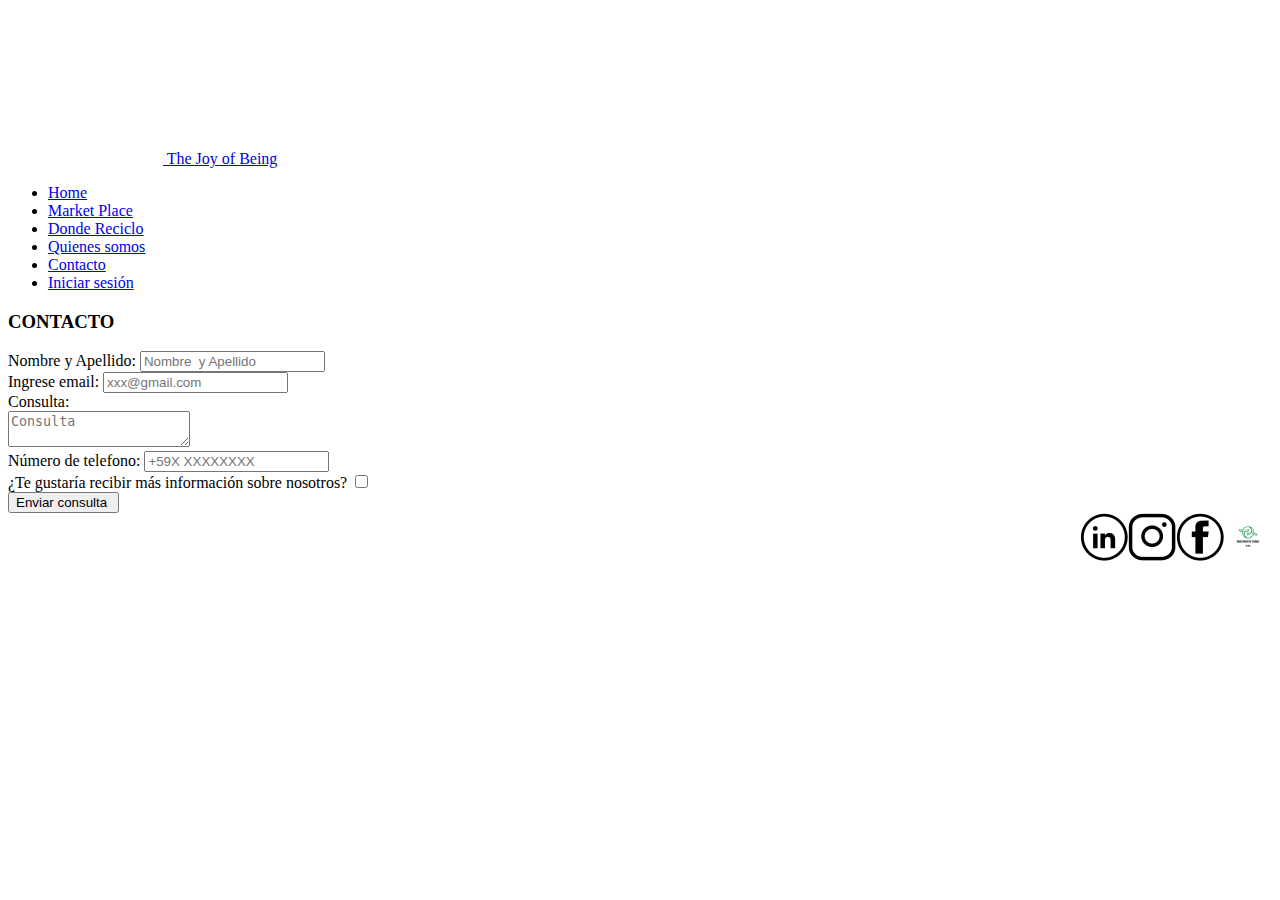
==== pages/contacto.html @ 1d0e4acf "se adjuntan todos los archivos de la 4ta entrega" ====
<!DOCTYPE html>
<html lang="es">
<head>
	<meta charset="UTF-8">
    <meta http-equiv="X-UA Compatible" content="IE=edge">
    <meta name="viewport" content="width=device-width, initial-scale=1.0">
	<title>Rinconcito Verde | Contacto</title>
	<link rel="stylesheet" href="../CSS/styles.css" />
	<link rel="icon" href="../assets/img/favicon/favicon.ico">
</head>
<body>
	<div id="grilla">
		<!--inicio header-->
        <header class="row border">
		<!--LOGO-->
		<div class="s-header__logo"> 
			<a class="logo"  href="../index.html">
				<img src="../assets/img/logowodsc.png" alt="Homepage" >
				The Joy of Being
			</a>
		</div>
		<!--LOGO-->
		</header>
		<!--fin header-->
		<!--INICIO Navegacion principal-->
    	<nav class="s-header__nav">
			<ul>
				<li><a href="../index.html">Home</a></li>
				<li><a href="marketplace.html">Market Place</a></li>
				<li><a href="dondereciclo.html">Donde Reciclo</a></li>
				<li><a href="quienessomos.html">Quienes somos</a></li>
				<li><a href="contacto.html">Contacto</a></li>
				<li><a href="login.html">Iniciar sesión</a></li>		
			</ul>
		</nav>
	 	<!--FIN Navegacion principal-->
    	<!--Inicio contacto-->

		<section id="main_body">
			<h3 class="body-text-2">CONTACTO</h3>
			<!-- formulario de contacto -->
			<article class="body-text-3">
				<form action="#">
					<label for="Nombre"> Nombre y Apellido:
						<input type="text" placeholder="Nombre  y Apellido"><br>
					</label>
					<label for="email">Ingrese email:
						<input type="email" placeholder="xxx@gmail.com" name="email"><br>
					</label>
					<label for="Consulta"> Consulta:<br>
						<textarea placeholder="Consulta"></textarea>
					</label> <br>
					<label for="number"> Número de telefono:
						<input type="number" placeholder="+59X XXXXXXXX"><br>
					</label>
					<div>¿Te gustaría recibir más información sobre nosotros?
					<input type="checkbox" name="acepta" value="1"></div>
					<input type="submit" value="Enviar consulta ">
				</form>
			</article>
		</section>
		<!-- cierre de form contacto -->
		<!-- inicio de footer --> 
		<footer  id="footer" class=wrapper_footer>
			<a href="index.html"><img src="../assets/img/logo_favicon.ico"  style="float:right" ></a>
        	<a href="facebook link"><img src="../assets/img/social_media/fb.png" style="float:right" > </a>
       		<a href="inta link"> <img src="../assets/img/social_media/insta.png"style="float:right" ></a>
        	<a href="linkedin link"><img src="../assets/img/social_media/linkedin.png"style="float:right" ></a>
		</footer>
	</div>	
</body>
</html>
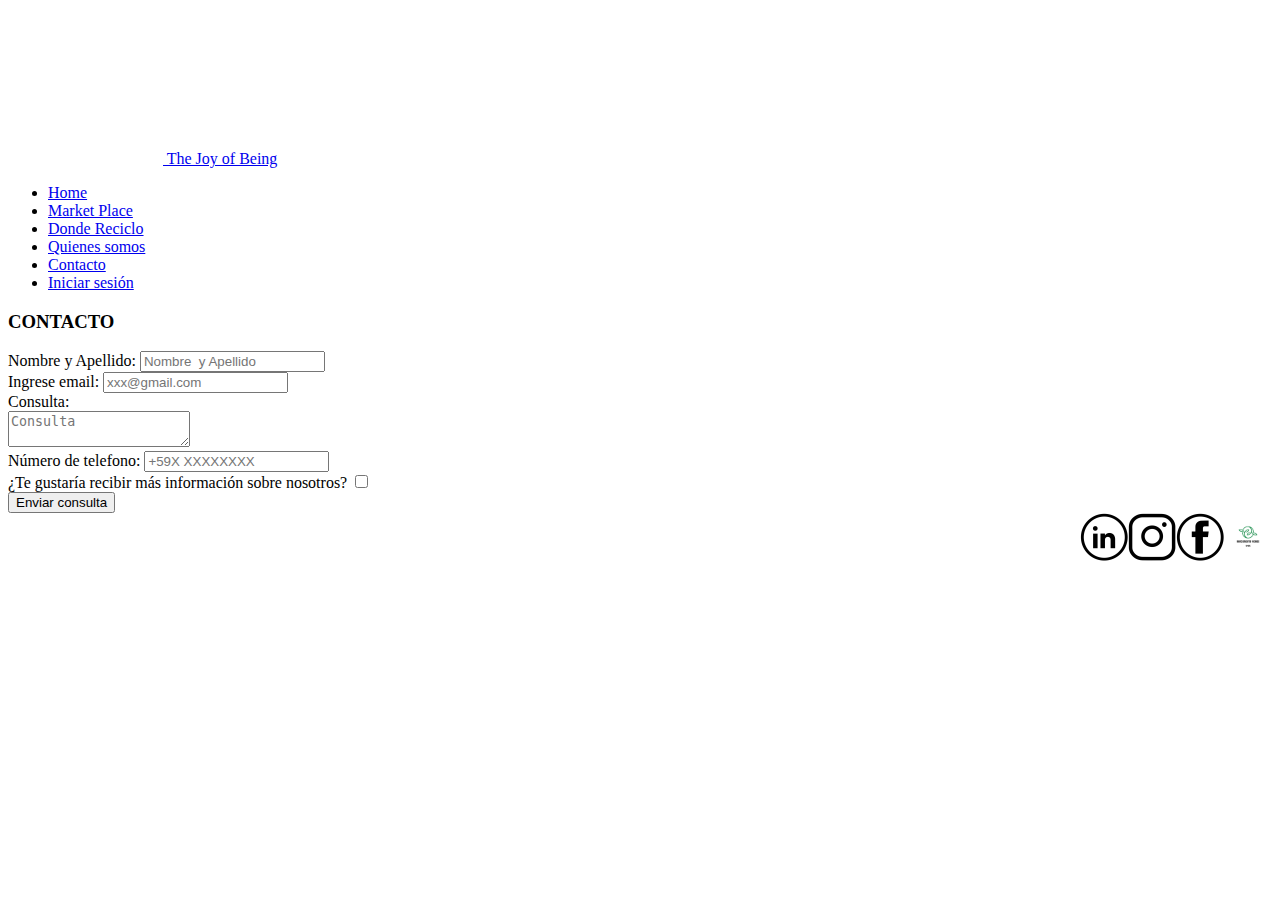
==== commit 35caab61: "actualizacion de docs" ====
--- a/pages/contacto.html
+++ b/pages/contacto.html
@@ -6,7 +6,12 @@
     <meta name="viewport" content="width=device-width, initial-scale=1.0">
 	<title>Rinconcito Verde | Contacto</title>
 	<link rel="stylesheet" href="../CSS/styles.css" />
+	<link rel="stylesheet" href="../css/animate.css" />
 	<link rel="icon" href="../assets/img/favicon/favicon.ico">
+    <script src="../css/wow.js"></script>
+    <script>
+      new WOW().init();
+	</script>
 </head>
 <body>
 	<div id="grilla">
@@ -51,11 +56,11 @@
 						<textarea placeholder="Consulta"></textarea>
 					</label> <br>
 					<label for="number"> Número de telefono:
-						<input type="number" placeholder="+59X XXXXXXXX"><br>
+						<input type="tel" placeholder="+59X XXXXXXXX"><br>
 					</label>
 					<div>¿Te gustaría recibir más información sobre nosotros?
 					<input type="checkbox" name="acepta" value="1"></div>
-					<input type="submit" value="Enviar consulta ">
+					<input type="submit" value="Enviar consulta" class="btn">
 				</form>
 			</article>
 		</section>
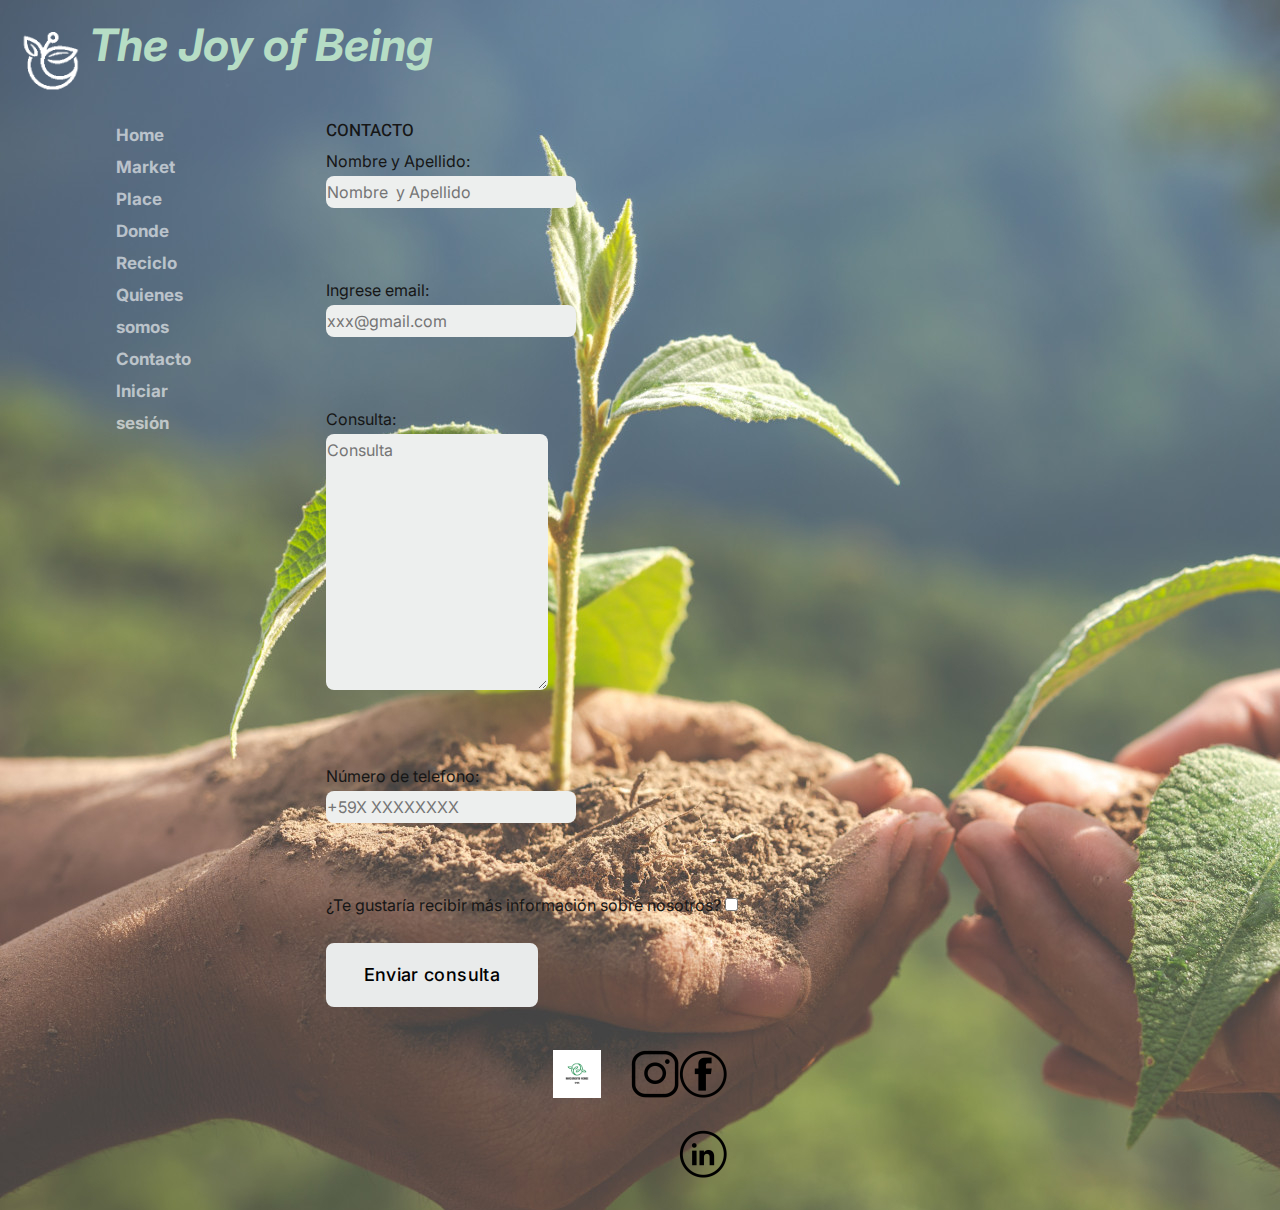
==== commit fd776e5e: "Boostrap en todo el sitio" ====
--- a/pages/contacto.html
+++ b/pages/contacto.html
@@ -5,18 +5,26 @@
     <meta http-equiv="X-UA Compatible" content="IE=edge">
     <meta name="viewport" content="width=device-width, initial-scale=1.0">
 	<title>Rinconcito Verde | Contacto</title>
-	<link rel="stylesheet" href="../CSS/styles.css" />
+
+	
+    <link rel="stylesheet" href="../boostrap/css/bootstrap.min.css">
+    <script src="../boostrap/js/jquery.slim.min.js"></script>
+    <script src="../boostrap/js/bootstrap.bundle.min.js"></script>
+
+    <link rel="stylesheet" href="../css/styles.css" />
 	<link rel="stylesheet" href="../css/animate.css" />
 	<link rel="icon" href="../assets/img/favicon/favicon.ico">
+
     <script src="../css/wow.js"></script>
     <script>
       new WOW().init();
 	</script>
 </head>
 <body>
-	<div id="grilla">
+	<div id="grilla" class="container-fluid">
+	
 		<!--inicio header-->
-        <header class="row border">
+        <header>
 		<!--LOGO-->
 		<div class="s-header__logo"> 
 			<a class="logo"  href="../index.html">
@@ -27,50 +35,76 @@
 		<!--LOGO-->
 		</header>
 		<!--fin header-->
-		<!--INICIO Navegacion principal-->
-    	<nav class="s-header__nav">
-			<ul>
-				<li><a href="../index.html">Home</a></li>
-				<li><a href="marketplace.html">Market Place</a></li>
-				<li><a href="dondereciclo.html">Donde Reciclo</a></li>
-				<li><a href="quienessomos.html">Quienes somos</a></li>
-				<li><a href="contacto.html">Contacto</a></li>
-				<li><a href="login.html">Iniciar sesión</a></li>		
-			</ul>
-		</nav>
+		<div class="row">
+			<div class="col-sm-3">
+			<!--INICIO Navegacion principal-->
+    		<nav class="s-header__nav">
+				<ul>
+					<li><a href="../index.html">Home</a></li>
+					<li><a href="marketplace.html">Market Place</a></li>
+					<li><a href="dondereciclo.html">Donde Reciclo</a></li>
+					<li><a href="quienessomos.html">Quienes somos</a></li>
+					<li><a href="contacto.html">Contacto</a></li>
+					<li><a href="login.html">Iniciar sesión</a></li>		
+				</ul>
+			</nav>
+			</div>
 	 	<!--FIN Navegacion principal-->
+
     	<!--Inicio contacto-->
-
-		<section id="main_body">
-			<h3 class="body-text-2">CONTACTO</h3>
-			<!-- formulario de contacto -->
-			<article class="body-text-3">
-				<form action="#">
-					<label for="Nombre"> Nombre y Apellido:
-						<input type="text" placeholder="Nombre  y Apellido"><br>
-					</label>
-					<label for="email">Ingrese email:
-						<input type="email" placeholder="xxx@gmail.com" name="email"><br>
-					</label>
-					<label for="Consulta"> Consulta:<br>
-						<textarea placeholder="Consulta"></textarea>
-					</label> <br>
-					<label for="number"> Número de telefono:
-						<input type="tel" placeholder="+59X XXXXXXXX"><br>
-					</label>
-					<div>¿Te gustaría recibir más información sobre nosotros?
-					<input type="checkbox" name="acepta" value="1"></div>
-					<input type="submit" value="Enviar consulta" class="btn">
-				</form>
-			</article>
-		</section>
+			<div class="col-sm-9" class="d-flex justify-content-center">
+				<section id="main_body" >
+					<div  class="d-flex justify-content-center"> 
+					<!-- formulario de contacto -->
+					<article class="body-text-3">
+						<form action="#">
+							<div class="align-self-center">
+								<h3 class="body-text-2" >CONTACTO</h3>
+								<label for="Nombre"> Nombre y Apellido:
+									<input type="text" placeholder="Nombre  y Apellido"><br>
+								</label>
+							</div>
+							<div class="align-self-center">
+								<label for="email">Ingrese email:
+									<input type="email" placeholder="xxx@gmail.com" name="email"><br>
+								</label>
+							</div>
+							<div class="align-self-center">
+								<label for="Consulta"> Consulta:<br>
+									<textarea placeholder="Consulta"></textarea>
+								</label> 
+							</div>
+							<br>
+							<div class="align-self-center">
+								<label for="number"> Número de telefono:
+									<input type="tel" placeholder="+59X XXXXXXXX"><br>
+								</label>
+							</div>
+							<div class="align-self-center">
+								¿Te gustaría recibir más información sobre nosotros?
+								<input type="checkbox" name="acepta" value="1">
+							</div>
+							<input type="submit" value="Enviar consulta" class="btn" >
+						</form>
+					</article>
+					</div>	
+				</section>
+			</div>
+		</div>
 		<!-- cierre de form contacto -->
+	</div>
 		<!-- inicio de footer --> 
-		<footer  id="footer" class=wrapper_footer>
-			<a href="index.html"><img src="../assets/img/logo_favicon.ico"  style="float:right" ></a>
-        	<a href="facebook link"><img src="../assets/img/social_media/fb.png" style="float:right" > </a>
-       		<a href="inta link"> <img src="../assets/img/social_media/insta.png"style="float:right" ></a>
-        	<a href="linkedin link"><img src="../assets/img/social_media/linkedin.png"style="float:right" ></a>
+		<footer  id="footer">
+			<div class="container">
+                <div class="row">
+                    <div class="col-12 col-sm-12">
+						<a href="index.html"><img src="../assets/img/logo_favicon.ico" alt="Homepage" ></a>
+						<a href="facebook link"><img src="../assets/img/social_media/fb.png" style="float:right" > </a>
+						<a href="inta link"> <img src="../assets/img/social_media/insta.png"style="float:right" ></a>
+						<a href="linkedin link"><img src="../assets/img/social_media/linkedin.png"style="float:right" ></a>
+					</div>
+				</div>
+				
 		</footer>
 	</div>	
 </body>
--- a/css/styles.css
+++ b/css/styles.css
@@ -0,0 +1,858 @@
+@charset "UTF-8";
+
+/* =================================================================== 
+ * TOC:
+ * # SETTINGS
+ *      ## fonts 
+ *      ## colors 
+ *      ## spacing and typescale
+ *      ## grid variables
+ * # NORMALIZE
+ * # BASE SETUP
+ * # GRID
+ *      ## large screen devices
+ *      ## medium screen devices 
+ *      ## tablet devices 
+ *      ## mobile devices 
+ *      ## small screen devices 
+ *      ## additional column stackpoints 
+ * # TYPOGRAPHY 
+ *      ## base type styles
+ *      ## spacing
+ * # BUTTONS
+ * # PROJECT-WIDE SHARED STYLES
+ *      ## theme-specific typography classes
+ *      ## media classes
+ * # SITE HEADER
+ *      ## logo
+ *      ## main navigation
+ *      ## cta button
+ * # FOOTER
+ *------------------------------------------------------------------ */
+
+/* ===================================================================
+ * # SETTINGS
+ *---------------------------------------------------------------- */
+/* fuentes de google https://fonts.google.com/specimen/Heebo?query=heebo&category=Sans+Serif&preview.text=kj&preview.text_type=custom
+     */
+
+ @import url("https://fonts.googleapis.com/css2?family=Inter:wght@300;400;500;600&family=Heebo:wght@300;400;500;600;700&display=swap");
+
+:root {
+    --font-1    : "Inter", sans-serif;
+    --font-2    : "Heebo", sans-serif;
+  }
+
+/* ------------------------------------------------------------------- 
+ * ## colors
+ * ------------------------------------------------------------------- */
+:root {
+
+    /* color-1(#3F885C)
+     */
+    --color-1                       : hsla(144, 37%, 39%, 1);
+   
+    /* theme color variations
+     */
+    --color-1-lightest              : hsla(144, 37%, 79%, 1);
+    --color-1-lighter               : hsla(144, 37%, 69%, 1);
+    --color-1-light                 : hsla(144, 37%, 49%, 1);
+    --color-1-dark                  : hsla(144, 37%, 29%, 1);
+    --color-1-darker                : hsla(144, 37%, 19%, 1);
+    --color-1-darkest               : hsla(144, 37%, 9%, 1);
+
+
+    /* shades 
+     * generated using 
+     * Tint & Shade Generator 
+     * (https://maketintsandshades.com/)
+     */
+    --color-black                   : #000000;
+    --color-gray-19                 : #161616;
+    --color-gray-18                 : #2c2c2c;
+    --color-gray-17                 : #424342;
+    --color-gray-16                 : #585958;
+    --color-gray-15                 : #6e6f6f;
+    --color-gray-14                 : #838585;
+    --color-gray-13                 : #999b9b;
+    --color-gray-12                 : #afb2b1;
+    --color-gray-11                 : #c5c8c7;
+    --color-gray-10                 : #dbdedd;
+    --color-gray-9                  : #dfe1e0;
+    --color-gray-8                  : #e2e5e4;
+    --color-gray-7                  : #e6e8e7;
+    --color-gray-6                  : #e9ebeb;
+    --color-gray-5                  : #edefee;
+    --color-gray-4                  : #f1f2f1;
+    --color-gray-3                  : #f4f5f5;
+    --color-gray-2                  : #f8f8f8;
+    --color-gray-1                  : #fbfcfc;
+    --color-white                   : #ffffff;
+
+    /* text
+     */
+    --color-text                    : var(--color-gray-19);
+    --color-text-dark               : var(--color-gray-19);
+    --color-text-light              : var(--color-gray-13);
+
+    /* buttons
+     */
+    --color-btn                     : var(--color-gray-6);
+    --color-btn-text                : var(--color-black);
+    --color-btn-hover               : var(--color-gray-8);
+    --color-btn-hover-text          : var(--color-black);
+    
+    /* preloader
+     */
+     --color-preloader-bg            : var(--color-gray-19);
+     --color-loader                  : rgba(169, 249, 192, 0.733);
+     --color-loader-light            : rgba(255, 255, 255, 0.1);
+
+    /* others
+     */
+    --color-body                    : white;
+    --color-border                  : rgba(0, 0, 0, 0.08);
+    --border-radius                 : 8px;
+}
+
+/* ------------------------------------------------------------------- 
+ * ## spacing and typescale
+ * ------------------------------------------------------------------- */
+:root {
+
+    /* spacing
+     * base font size: 18px 
+     * vertical space unit : 32px
+     */
+    --base-size         : 62.5%;
+    --multiplier        : 1;
+    --base-font-size    : calc(1.8rem * var(--multiplier));
+    --space             : calc(3.2rem * var(--multiplier));
+
+    /* vertical spacing 
+     */
+    --vspace-0_125      : calc(0.125 * var(--space));
+    --vspace-0_25       : calc(0.25 * var(--space));
+    --vspace-0_375      : calc(0.375 * var(--space));
+    --vspace-0_5        : calc(0.5 * var(--space));
+    --vspace-0_625      : calc(0.625 * var(--space));
+    --vspace-0_75       : calc(0.75 * var(--space));
+    --vspace-0_875      : calc(0.875 * var(--space));
+    --vspace-1          : calc(var(--space));
+    --vspace-1_25       : calc(1.25 * var(--space));
+    --vspace-1_5        : calc(1.5 * var(--space));
+    --vspace-1_75       : calc(1.75 * var(--space));
+    --vspace-2          : calc(2 * var(--space));
+    --vspace-2_5        : calc(2.5 * var(--space));
+    --vspace-3          : calc(3 * var(--space));
+    --vspace-3_5        : calc(3.5 * var(--space));
+    --vspace-4          : calc(4 * var(--space));
+    --vspace-4_5        : calc(4.5 * var(--space));
+    --vspace-5          : calc(5 * var(--space));
+
+    /* type scale
+     * ratio 1:2 | base: 18px
+     * -------------------------------------------------------
+     *
+     * --text-display-3 = (77.40px)
+     * --text-display-2 = (64.50px)
+     * --text-display-1 = (53.75px)
+     * --text-xxxl      = (44.79px)
+     * --text-xxl       = (37.32px)
+     * --text-xl        = (31.10px)
+     * --text-lg        = (25.92px)
+     * --text-md        = (21.60px)
+     * --text-size      = (18.00px) BASE
+     * --text-sm        = (15.00px)
+     * --text-xs        = (12.50px)
+     *
+     * ---------------------------------------------------------
+     */
+    --text-scale-ratio  : 1.2;
+    --text-size         : var(--base-font-size);
+    --text-xs           : calc((var(--text-size) / var(--text-scale-ratio)) / var(--text-scale-ratio));
+    --text-sm           : calc(var(--text-xs) * var(--text-scale-ratio));
+    --text-md           : calc(var(--text-sm) * var(--text-scale-ratio) * var(--text-scale-ratio));
+    --text-lg           : calc(var(--text-md) * var(--text-scale-ratio));
+    --text-xl           : calc(var(--text-lg) * var(--text-scale-ratio));
+    --text-xxl          : calc(var(--text-xl) * var(--text-scale-ratio));
+    --text-xxxl         : calc(var(--text-xxl) * var(--text-scale-ratio));
+    --text-display-1    : calc(var(--text-xxxl) * var(--text-scale-ratio));
+    --text-display-2    : calc(var(--text-display-1) * var(--text-scale-ratio));
+    --text-display-3    : calc(var(--text-display-2) * var(--text-scale-ratio));
+
+    /* default button height
+     */
+    --vspace-btn        : var(--vspace-2);
+}
+/* on mobile devices below 600px, change the value of '--multiplier' 
+ * to adjust the values of base font size and vertical space unit.
+ */
+ @media screen and (max-width: 600px) {
+    :root {
+        --multiplier : 0.9375;
+    }
+}
+/* ------------------------------------------------------------------- 
+ * ## grid variables
+ * ------------------------------------------------------------------- */
+:root {
+
+    /* widths for rows and containers
+     */
+    --width-full     : 100%;
+    --width-max      : 1200px;
+    --width-wide     : 1400px;
+    --width-wider    : 1600px;
+    --width-widest   : 1800px;
+    --width-narrow   : 1000px;
+    --width-narrower : 800px;
+    --width-grid-max : var(--width-max);
+
+    /* gutter
+     */
+    --gutter         : 2.2rem;
+}
+
+/* on mobile devices
+ */
+ @media screen and (max-width: 600px) {
+    :root {
+        --gutter : 1rem
+    }
+}
+
+/* ====================================================================
+ * # NORMALIZE
+* -------------------------------------------------------------------- */
+html {
+    line-height              : 1.15;
+    text-size-adjust         : 100%;
+}
+
+body {
+    margin : 0;
+}
+
+main {
+    display : block;
+}
+
+h1 {
+    font-size : 2em;
+    margin    : 0.67em 0;
+}
+
+
+hr {
+    box-sizing : content-box;
+    height     : 0;
+    overflow   : visible;
+}
+
+a {
+    background-color : transparent;
+}
+
+img {
+    border-style : none;
+}
+
+button,
+input,
+textarea {
+    font-family : inherit;
+    font-size   : 100%;
+    line-height : 1.15;
+    margin      : 0;
+}
+
+button,
+[type="button"],
+[type="reset"],
+[type="submit"] {
+    appearance : button;
+}
+
+textarea {
+    overflow : auto;
+}
+
+[type="checkbox"],
+[type="radio"] {
+    box-sizing : border-box;
+    padding    : 0;
+}
+
+[type="search"] {
+    appearance : textfield;
+    outline-offset     : -2px;
+}
+
+details {
+    display : block;
+}
+
+
+[hidden] {
+    display : none;
+}
+
+/* ===================================================================
+ * # BASE SETUP
+ * ------------------------------------------------------------------- */
+html {
+    font-size  : var(--base-size);
+    box-sizing : border-box;
+}
+
+*,
+*::before,
+*::after {
+    box-sizing : inherit;
+}
+
+html,
+body {
+    height : 100%;
+}
+
+body { background-image            : url(../assets/img/background.jpg);
+        background-repeat: no-repeat; /* Do not repeat the image */
+        background-size: auto;
+    
+}   
+header {
+
+    opacity                     : 1;  
+    font-weight                 : bold;
+}
+p {
+    font-size      : inherit;
+    text-rendering : optimizeLegibility;
+}
+
+a {
+    text-decoration : none;
+}
+
+svg,
+img,
+video {
+    max-width : 100%;
+    height    : auto;
+}
+
+pre {
+    overflow : auto;
+}
+
+div,
+dl,
+dt,
+dd,
+ol,
+li,
+h1,
+h2,
+h3,
+h4,
+h5,
+h6,
+pre,
+form,
+p,
+blockquote,
+th,
+td {
+    margin  : 0;
+    padding : 0;
+}
+
+
+/* ===================================================================
+ * # GRID*
+ ------------------------------------------------------------------- */
+
+#grilla{
+    display: grid;
+    grid-template-areas: 
+    "header header"
+    "nav main_body "
+    "footer footer";
+    grid-template-rows: auto auto;
+    grid-template-columns: auto auto;
+    column-gap: 2%;
+    row-gap: 2%;
+}
+
+header{
+    grid-area: header;
+}
+footer{
+    grid-area: footer;
+    justify-self: center;
+    display: flex;
+    justify-content: space-around;
+
+}
+
+section#main_body {
+    grid-area: main_body;
+    align-self: center;
+    justify-self: center;
+
+}
+nav{
+    grid-area: nav;
+}
+
+/* row 
+ */
+.row {
+    width     : 92%;
+    max-width : var(--width-grid-max);
+    margin    : 0 auto;
+    display   : flex;
+    flex-flow : row wrap;
+}
+
+.row .row {
+    width        : auto;
+    max-width    : none;
+    margin-left  : calc(var(--gutter) * -1);
+    margin-right : calc(var(--gutter) * -1);
+}
+
+/* column
+ */
+.column {
+    display : block;
+    flex    : 1 1 0%;
+    padding : 0 var(--gutter);
+}
+
+.collapse>.column,
+.column.collapse {
+    padding : 0;
+}
+
+
+/* --------------------------------------------------------------------
+ * ## mobile devices 
+ * -------------------------------------------------------------------- */
+ @media screen and (max-width: 600px) {
+    .row {
+        width         : 100%;
+        padding-left  : 6vw;
+        padding-right : 6vw;
+    }
+
+    .row .row {
+        padding-left  : 0;
+        padding-right : 0;
+    }
+
+    .mob-1 {
+        flex  : none;
+        width : 8.33333%;
+    }
+    
+}
+@media screen and (min-width: 992px) {
+    #grilla {
+      grid-template-areas:
+        "header header header"
+        "nav main_body main_body"
+        "footer footer footer";
+    grid-template-columns: auto auto auto ;
+    }
+}
+/* ===================================================================
+ * # TYPOGRAPHY 
+ *
+ * ------------------------------------------------------------------- 
+ * type scale - ratio 1:2 | base: 18px
+ * -------------------------------------------------------------------
+ *
+ * --text-display-3 = (77.40px)
+ * --text-display-2 = (64.50px)
+ * --text-display-1 = (53.75px)
+ * --text-xxxl      = (44.79px)
+ * --text-xxl       = (37.32px)
+ * --text-xl        = (31.10px)
+ * --text-lg        = (25.92px)
+ * --text-md        = (21.60px)
+ * --text-size      = (18.00px) BASE
+ * --text-sm        = (15.00px)
+ * --text-xs        = (12.50px)
+ *
+ * -------------------------------------------------------------------- */
+
+/* --------------------------------------------------------------------
+ * ## base type styles
+ * -------------------------------------------------------------------- */
+body {
+    font-family : var(--font-1);
+    font-size   : var(--base-font-size);
+    font-weight : 400;
+    line-height : var(--vspace-1);
+    color       : var(--color-text);
+}
+
+/* links
+ */
+a { 
+    color      : var(--color-1);
+    transition : all 0.3s ease-in-out;
+}
+
+a:focus,
+a:hover,
+a:active {
+    color : var(--color-2);
+}
+
+a:hover,
+a:active {
+    outline : 0;
+}
+
+/* headings
+ */
+h1,
+h2,
+h3,
+h4,
+h5,
+h6,
+.h1,
+.h2,
+.h3,
+.h4,
+.h5,
+.h6
+ {
+    font-family            : var(--font-2);
+    font-weight            : 500;
+    color                  : var(--color-text-dark);
+ }
+
+h1,
+.h1 {
+    font-size      : var(--text-display-2);
+    line-height    : calc(2.25 * var(--space));
+    letter-spacing : -0.015em;
+}
+
+h2,
+.h2 {
+    font-size      : var(--text-xl);
+    line-height    : calc(1.375 * var(--space));
+    letter-spacing : -0.01em;
+}
+
+h3,
+.h3 {
+    font-size   : var(--text-md);
+    line-height : var( --vspace-1);
+}
+
+h4,
+.h4 {
+    font-size   : var(--text-lg);
+    line-height : var(--vspace-1);
+}
+
+h5,
+.h5 {
+    font-size   : var(--text-md);
+    line-height : var(--vspace-0_875);
+}
+
+h6,
+.h6 {
+    font-family    : var(--font-1);
+    font-weight    : 600;
+    font-size      : var(--text-sm);
+    line-height    : var(--vspace-0_75);
+    text-transform : uppercase;
+    letter-spacing : 0.3rem;
+}
+
+/* figures
+ */
+figure img,
+p img {
+    margin         : 0;
+    vertical-align : bottom;
+}
+
+figure {
+    display      : block;
+    margin-left  : 0;
+    margin-right : 0;
+}
+
+/* --------------------------------------------------------------------
+ * ## spacing
+ * -------------------------------------------------------------------- */
+
+button,
+.btn {
+    margin-bottom : var(--vspace-0_5);
+}
+
+input,
+textarea,
+select,
+figure,
+figcaption,
+p,
+ul,
+ol,
+dl,
+form,
+img,
+.video-container {
+    margin-bottom : var(--vspace-1);
+}
+
+/* ===================================================================
+ * # FORM
+ *
+ *
+ * ------------------------------------------------------------------- */
+ fieldset {
+    border  : none;
+    padding : 0;
+}
+
+input[type="email"],
+input[type="number"],
+input[type="search"],
+input[type="text"],
+input[type="tel"],
+input[type="password"],
+textarea,
+select {
+    --input-vpadding    : calc(((var(--input-height) - var(--input-line-height)) / 2) - 1px);
+    display             : block;
+    height              : var(--input-height);
+    padding             : var(--input-vpadding) calc(2.4rem - 1px);
+    border              : 0;
+    outline             : 0;
+    color               : var(--color-placeholder);
+    font-family         : var(--font-1);
+    font-size           : var(--text-sm);
+    font-size           : calc(var(--text-size) * 0.8889);
+    line-height         : var(--input-line-height);
+    max-width           : 100%;
+    background-color    : var(--color-gray-5);
+    border              : 1px solid transparent;
+    transition          : all 0.3s ease-in-out;
+    border-radius       : var(--border-radius);
+}
+
+textarea {
+    min-height : calc(8 * var(--space));
+}
+
+input[type="email"]:focus,
+input[type="number"]:focus,
+input[type="search"]:focus,
+input[type="text"]:focus,
+input[type="tel"]:focus,
+input[type="url"]:focus,
+input[type="password"]:focus,
+textarea:focus,
+select:focus {
+    color            : var(--color-black);
+    background-color : white;
+    box-shadow       : 0 0 5px var(--color-1);
+    border           : 1px solid var(--color-1-light);
+}
+
+input[type="checkbox"],
+input[type="radio"] {
+    display : inline;
+}
+
+label>input[type="checkbox"],
+label>input[type="radio"] {
+    margin   : 0;
+    position : relative;
+    top      : 2px;
+}
+/* ===================================================================
+ * # BUTTONS
+ ------------------------------------------------------------------- */
+.btn,
+button,
+input[type="submit"],
+input[type="reset"],
+input[type="button"] {
+    --btn-height            : var(--vspace-btn);
+    display                 : inline-block;
+    font-family             : var(--font-1);
+    font-weight             : 500;
+    font-size               : var(--text-size);
+    letter-spacing          : 0.02em;
+    height                  : var(--btn-height);
+    line-height             : calc(var(--btn-height) - 4px);
+    padding                 : 0 3.6rem;
+    margin                  : 0 0.4rem var(--vspace-0_5) 0;
+    color                   : var(--color-btn-text);
+    text-decoration         : none;
+    text-align              : center;
+    white-space             : nowrap;
+    cursor                  : pointer;
+    transition              : all 0.3s;
+    border-radius           : var(--border-radius);
+    background-color        : var(--color-btn);
+    border                  : 2px solid var(--color-btn);
+   }
+
+.btn:focus,
+button:focus,
+input[type="submit"]:focus,
+input[type="reset"]:focus,
+input[type="button"]:focus,
+.btn:hover,
+button:hover,
+input[type="submit"]:hover,
+input[type="reset"]:hover,
+input[type="button"]:hover {
+    background-color : var(--color-btn-hover);
+    border-color     : var(--color-btn-hover);
+    color            : var(--color-btn-hover-text);
+    outline          : 0;
+}
+
+/* ------------------------------------------------------------------- 
+ * ## theme-specific typography classes
+ * ------------------------------------------------------------------- */
+.body-text-2 {
+    font-size   : calc(var(--text-size) * 0.9444);
+    line-height : calc(0.9375 * var(--space));
+}
+
+.body-text-3 {
+    font-size   : calc(var(--text-size) * 0.8889);
+    line-height : calc(0.9375 * var(--space));
+}
+
+.text-display-1 {
+    font-size   : var(--text-display-1);
+    font-weight : 200;
+    line-height : 1;
+    margin-top  : 0;
+}
+
+/* ------------------------------------------------------------------- 
+ * ## media classes
+ * ------------------------------------------------------------------- */
+
+ /* floated image
+ */
+img.u-pull-right {
+    margin : var(--vspace-0_5) 0 var(--vspace-0_5) var(--vspace-0_875);
+}
+
+img.u-pull-left {
+    margin : var(--vspace-0_5) var(--vspace-0_875) var(--vspace-0_5) 0;
+}
+
+/* responsive video container
+ */
+.video-container {
+    --aspect-ratio : 16/9;
+    position       : relative;
+    height         : 0;
+    overflow       : hidden;
+    padding-bottom : calc(100% / (var(--aspect-ratio)));
+}
+
+.video-container iframe,
+.video-container object,
+.video-container embed,
+.video-container video {
+    position : absolute;
+    top      : 0;
+    left     : 0;
+    width    : 80%;
+    height   : 80%;
+}
+
+/* --------------------------------------------------------------------
+ * ## logo
+ * -------------------------------------------------------------------- */
+.s-header__logo {
+    z-index     : 3;
+    line-height : 1;
+    transform   : translate(4px, -2px);
+    padding-top: 2%;
+}
+
+.s-header__logo a {
+    display     : block;
+    margin      : 0;
+    padding     : 0;
+    outline     : 0;
+    border      : none;
+    color       : var(--color-1-lightest  ) ;  
+    font-size   : var(--text-xxxl);
+    font-style  : italic;
+}
+
+.s-header__logo img {
+    float          : left;
+    width          : 70px;
+    margin         : 0;
+    vertical-align : bottom;
+}
+
+/* --------------------------------------------------------------------
+ * ## main navigation
+ * -------------------------------------------------------------------- */
+
+.s-header__nav ul {
+    list-style     : none;
+    display        : block;
+    flex-flow      : column;
+    margin         : 0;
+    padding-top    : 2%;
+    padding-bottom : 2%;
+}
+
+.s-header__nav li {
+    display    : block;
+    padding-left : 0;
+}
+
+.s-header__nav a {
+    display             : block;
+    font-size           : 1.7rem;
+    font-weight         : bolder;
+    line-height         : var(--header-height);
+    color               : rgba(255, 255, 255, 0.6);
+    padding             : 0 1.2rem;
+    }
+
+.s-header__nav .current a {
+    color : white;
+}
+
+
+/* ===================================================================
+ * # FOOTER
+ * ------------------------------------------------------------------- */
+footer {
+
+    padding-top      : calc(0.5 * var(--space));
+    margin-top       : auto;
+    font-weight      : 20;
+    color            : rgba(255, 255, 255, 0.4);
+    position         : relative;
+}
+
